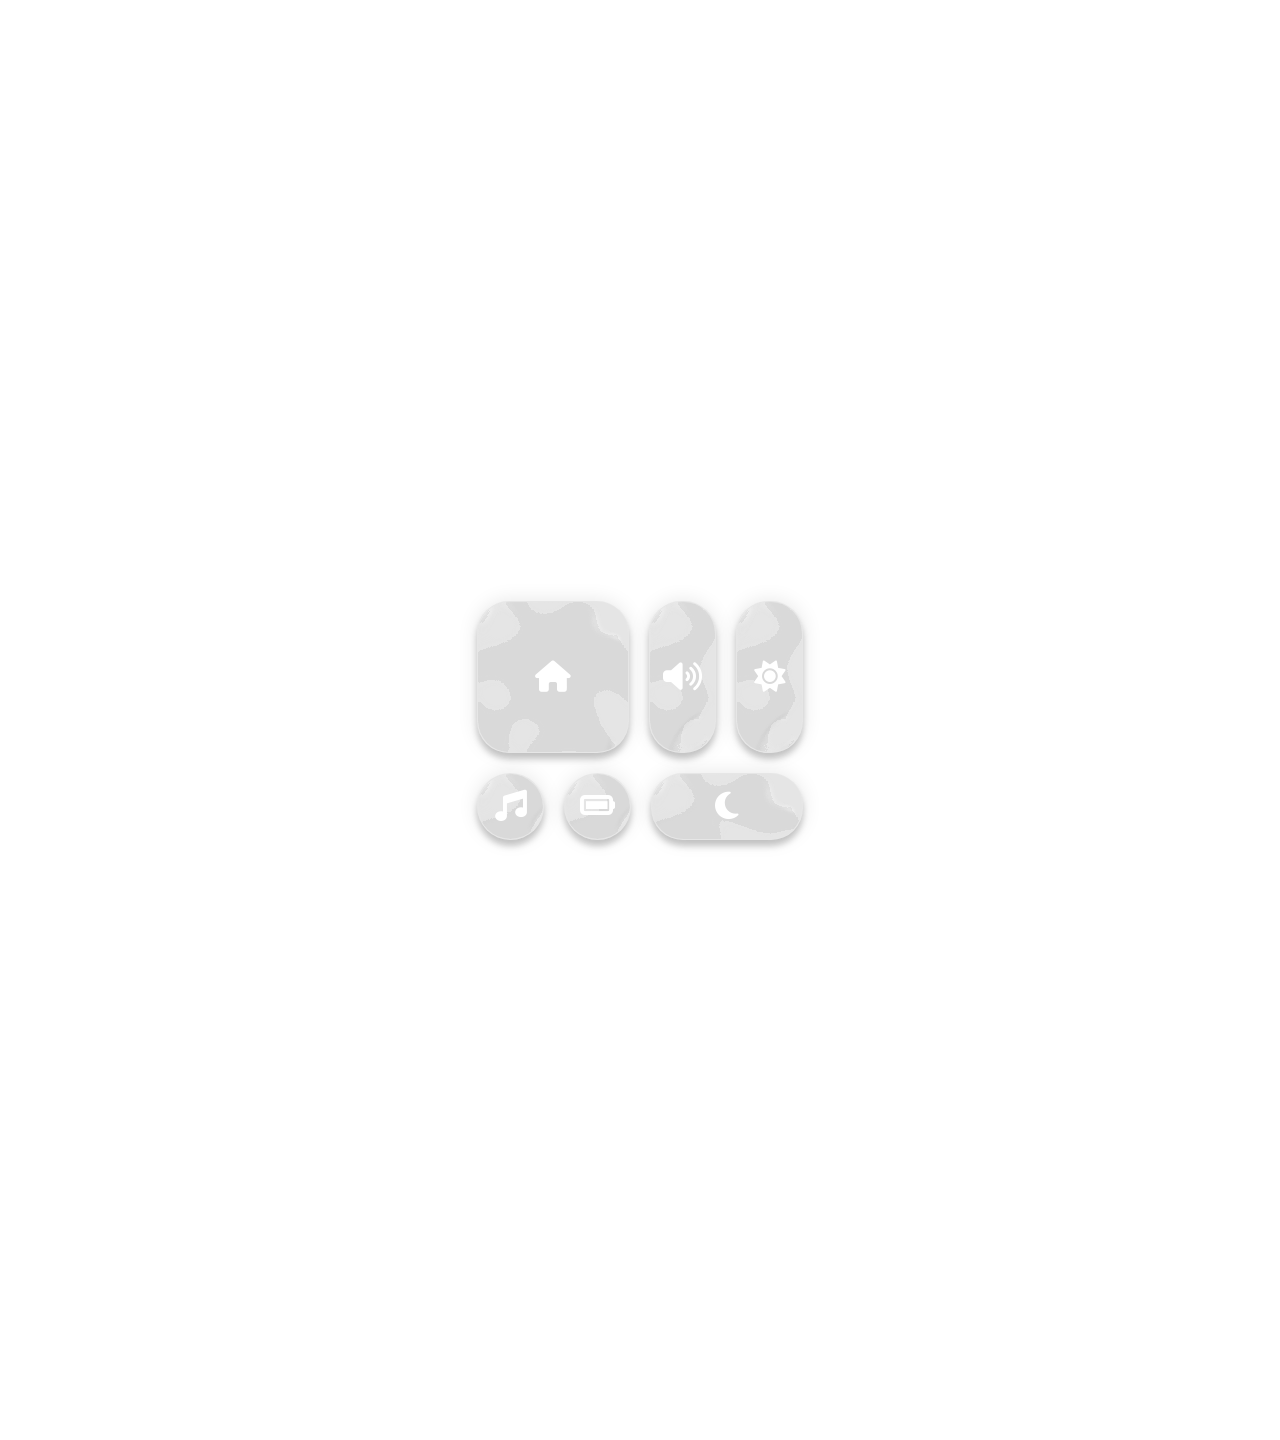
==== liquid_glass/index.html @ da21271c "feat: liquid-glass Liquid Glass? Cheguei tão perto..." ====
<!DOCTYPE html>
<html lang="pt-BR">
<head>
    <meta charset="UTF-8">
    <meta name="viewport" content="width=device-width, initial-scale=1.0">
    <title>Liquid Glass - Efeito Isolado</title>
    <link rel="stylesheet" href="style.css">
    <link rel="stylesheet" href="https://cdnjs.cloudflare.com/ajax/libs/font-awesome/6.5.2/css/all.min.css" integrity="sha512-SnH5WK+bZxgPHs44uWIX+LLJAJ9/2PkPKZ5QiAj6Ta86w+fsb2TkcmfRyVX3pBnMFcV7oQPJkl9QevSCWr3W6A==" crossorigin="anonymous" referrerpolicy="no-referrer" />
</head>
<body>
    <svg width="0" height="0" style="position: absolute; left: -10000px;">
        <defs>
          <filter id="lensFilter">
            <feTurbulence type="fractalNoise" baseFrequency="0.02 0.02" numOctaves="1" result="turbulence"/>
            <feDisplacementMap in="SourceGraphic" in2="turbulence" scale="180" xChannelSelector="G" yChannelSelector="B"/>
          </filter>
        </defs>
    </svg>

    <div class="row1">
      <div class="liquid-glass icon1">
          <div class="liquid-glass-background"></div>
          <div class="liquid-glass-content icon1"><i class="fa-solid fa-house"></i></div>
      </div>
      <div class="liquid-glass icon2">
          <div class="liquid-glass-background"></div>
          <div class="liquid-glass-content icon2"><i class="fa-solid fa-volume-high"></i></div>
      </div>
      <div class="liquid-glass icon2">
          <div class="liquid-glass-background"></div>
          <div class="liquid-glass-content icon2"><i class="fa-solid fa-sun"></i></div>
      </div>
    </div>
    <div class="row2">
      <div class="liquid-glass icon3">
          <div class="liquid-glass-background"></div>
          <div class="liquid-glass-content icon3"><i class="fa-solid fa-music"></i></div>
      </div>
      <div class="liquid-glass icon3">
          <div class="liquid-glass-background"></div>
          <div class="liquid-glass-content icon3"><i class="fa-solid fa-battery-full"></i></div>
      </div>
      <div class="liquid-glass icon4">
          <div class="liquid-glass-background"></div>
          <div class="liquid-glass-content icon4"><i class="fa-solid fa-moon"></i></div>
      </div>
    </div>

</body>
</html>
---- liquid_glass/style.css ----
@property --angle {
  syntax: "<angle>";
  inherits: false;
  initial-value: -75deg;
}

* {
    margin: 0;
    padding: 0;
    font-family: system-ui, -apple-system, BlinkMacSystemFont, 'Segoe UI', Roboto, Oxygen, Ubuntu, Cantarell, 'Open Sans', 'Helvetica Neue', sans-serif;
    color: #fff;
}

/* https://img.freepik.com/fotos-gratis/pessoas-desfrutando-de-bebida-de-guarana-ao-ar-livre_23-2150765672.jpg */
/* https://img.freepik.com/fotos-gratis/decorar-o-espaco-com-palmeiras-e-plantas-caseiras-palmeiras-perto-da-parede-sob-a-luz-do-sol-do-patio_166373-6591.jpg?t=st=1760921062~exp=1760924662~hmac=ff678873a713460c8cef966c0fa3355daeca9c210557b3ca88fed1882d3057db&w=2000 */


body {
    background: url('https://img.freepik.com/fotos-gratis/decorar-o-espaco-com-palmeiras-e-plantas-caseiras-palmeiras-perto-da-parede-sob-a-luz-do-sol-do-patio_166373-6591.jpg?t=st=1760921062~exp=1760924662~hmac=ff678873a713460c8cef966c0fa3355daeca9c210557b3ca88fed1882d3057db&w=2000') no-repeat center center;
    background-attachment: fixed;
    background-size: cover;
    height: 160vh; 
    display: flex;
    justify-content: center;
    align-items: center;
    gap: 20px;
    flex-direction: column;
}

.row1, .row2 {
    display: flex;
    gap: 20px;
    flex-direction: row;
}

.icon1, .icon2, .icon3, .icon4 {
    font-weight: 500;
    font-size: 1.4em;
    display: flex;
    justify-content: center;
    align-items: center;
    cursor: pointer;
}
.icon1 {
    aspect-ratio: 1/1;
    height: 150px;
    border-radius: 2rem;
}
.icon2 {
    aspect-ratio: 1/2.3;
    height: 150px;
    border-radius: 2rem;
}

.icon3 {
    aspect-ratio: 1/1;
    height: 65px;
    border-radius: 50%;
}

.icon4 {
    aspect-ratio: 2.3/1;
    height: 65px;
    border-radius: 2rem;
}

.liquid-glass {
    position: fixed;
    background: rgba(0, 0, 0, 0.1);
    border: 1px solid rgba(255, 255, 255, 0.05);
    box-shadow: 0 6px 6px rgba(0, 0, 0, 0.2), 0 0 20px rgba(0, 0, 0, 0.1);
    overflow: hidden;
    position: relative;
    transition: transform 400ms cubic-bezier(0.25, 1, 0.5, 1);
}

.liquid-glass:hover {
    transform: scale(0.98);
}

.liquid-glass::before {
    content: "";
    position: absolute;
    z-index: 2;
    inset: 0;
    border-radius: 2rem;
    padding: 1px;
    
    background: conic-gradient(
      from var(--angle) at 50% 50%,
      transparent 0%,
      rgba(255, 255, 255, 0.05) 5% 15%,
      transparent 25%
    );
    
    -webkit-mask: linear-gradient(#fff 0 0) content-box, linear-gradient(#fff 0 0);
            mask: linear-gradient(#fff 0 0) content-box, linear-gradient(#fff 0 0);
    -webkit-mask-composite: xor;
            mask-composite: exclude;

    transition: --angle 500ms ease-in-out;
}

.liquid-glass:hover::before {
    --angle: -255deg;
}

.liquid-glass-background {
    position: absolute;
    top: 0;
    left: 0;
    width: 100%;
    height: 100%;
    background: rgba(0, 0, 0, 0.05);
    backdrop-filter: blur(4px) saturate(100%);
    filter: url(#lensFilter);
    z-index: 1;
}

.liquid-glass-content {
    position: relative;
    z-index: 3;
    width: 100%;
    height: 100%;
}

.liquid-glass-content::after {
    content: '';
    position: absolute;
    z-index: 4;
    top: 0;
    left: -50%;
    width: 40%;
    height: 100%;
    
    background: linear-gradient(
      90deg,
      transparent,
      rgba(255, 255, 255, 0.009),
      transparent
    );
    
    transform: skewX(-25deg);
    transition: left 600ms cubic-bezier(0.25, 1, 0.5, 1);
}

.liquid-glass:hover .liquid-glass-content::after {
    left: 110%;
}
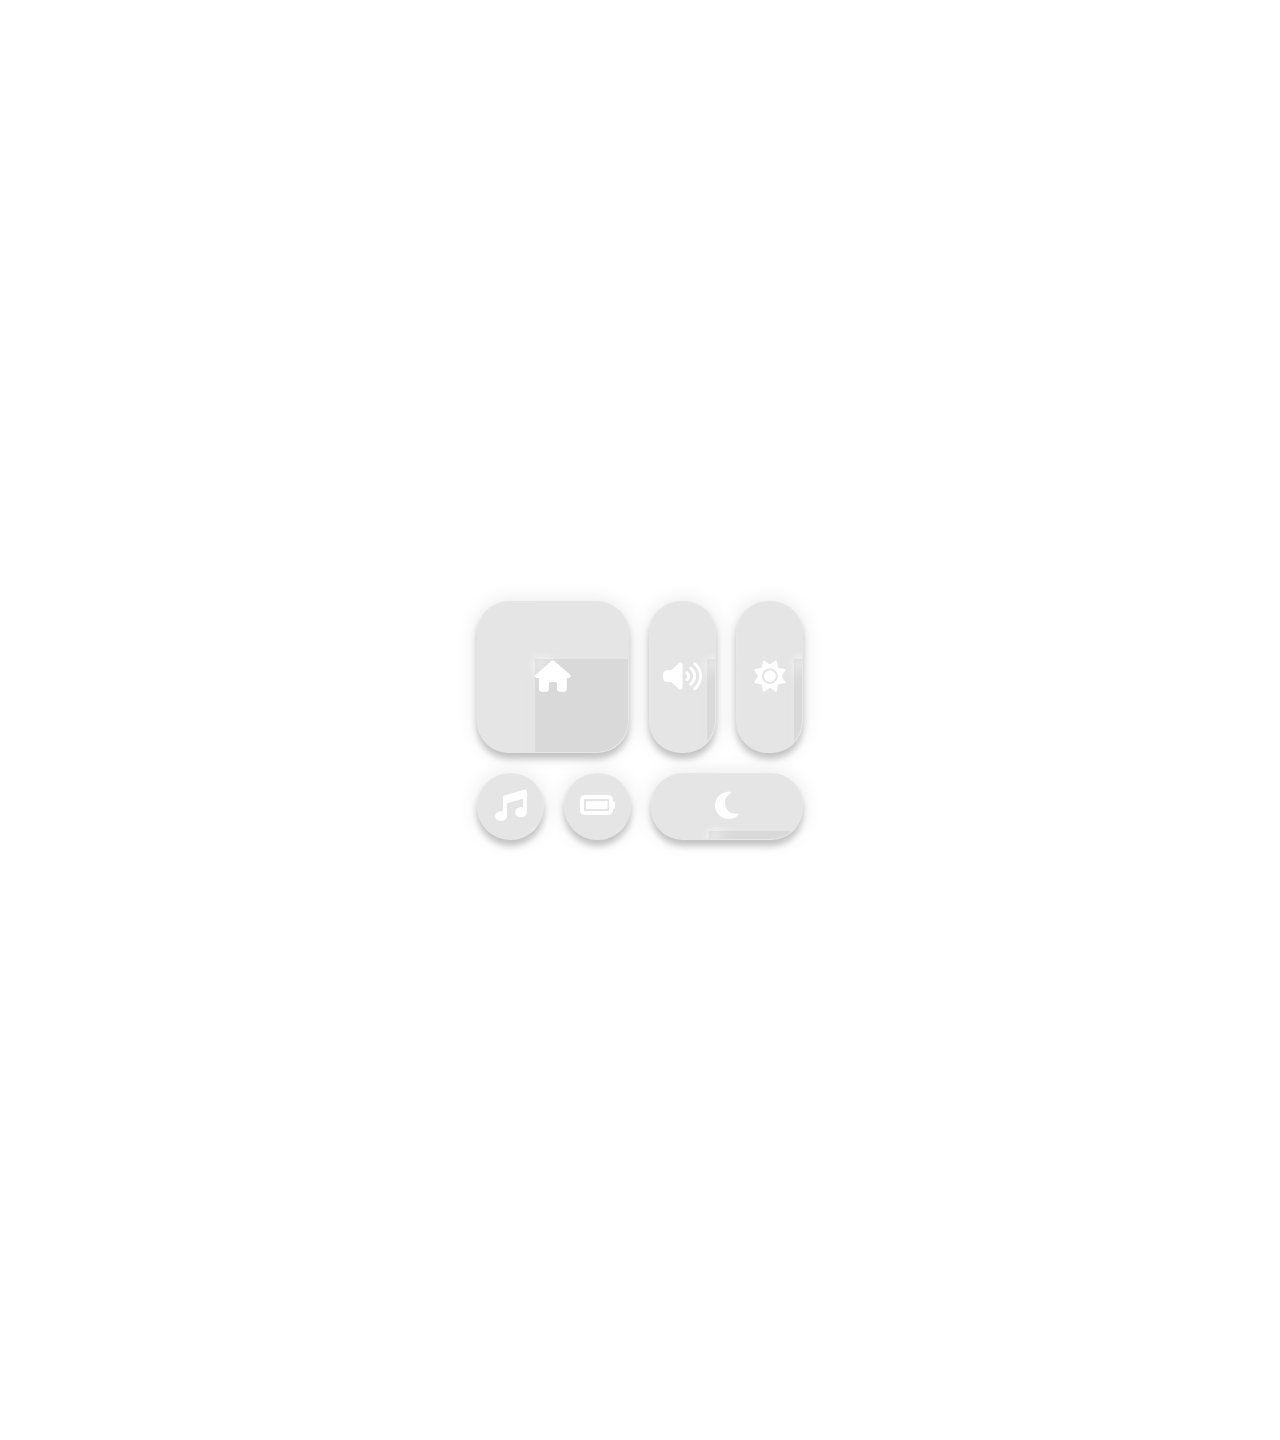
==== commit ac81e28b: "Update index.html" ====
--- a/liquid_glass/index.html
+++ b/liquid_glass/index.html
@@ -4,6 +4,7 @@
     <meta charset="UTF-8">
     <meta name="viewport" content="width=device-width, initial-scale=1.0">
     <title>Liquid Glass - Efeito Isolado</title>
+    <link rel="shortcut icon" href="https://cdn-icons-png.flaticon.com/256/896/896123.png" type="image/x-icon">
     <link rel="stylesheet" href="style.css">
     <link rel="stylesheet" href="https://cdnjs.cloudflare.com/ajax/libs/font-awesome/6.5.2/css/all.min.css" integrity="sha512-SnH5WK+bZxgPHs44uWIX+LLJAJ9/2PkPKZ5QiAj6Ta86w+fsb2TkcmfRyVX3pBnMFcV7oQPJkl9QevSCWr3W6A==" crossorigin="anonymous" referrerpolicy="no-referrer" />
 </head>
@@ -11,8 +12,27 @@
     <svg width="0" height="0" style="position: absolute; left: -10000px;">
         <defs>
           <filter id="lensFilter">
-            <feTurbulence type="fractalNoise" baseFrequency="0.02 0.02" numOctaves="1" result="turbulence"/>
-            <feDisplacementMap in="SourceGraphic" in2="turbulence" scale="180" xChannelSelector="G" yChannelSelector="B"/>
+            <feTurbulence type="fractalNoise" baseFrequency="0.02 0.02" numOctaves="1" result="turbulence" primitiveUnits="userSpaceOnUse"/>
+            
+            <feFlood flood-color="#808080" result="midGray"/>
+            
+            <feImage 
+              href="data:image/svg+xml,<svg xmlns='http://www.w3.org/2000/svg'><radialGradient id='g' cx='.5' cy='.5' r='.75'><stop offset='20%' stop-color='black'/><stop offset='100%' stop-color='white'/></radialGradient><rect width='1' height='1' fill='url(%23g)'/></svg>"
+              x="0" y="0" width="100%" height="100%"
+              preserveAspectRatio="none"
+              result="vignetteMask"
+            />
+            
+            <feComposite in="midGray" in2="vignetteMask" operator="out" result="centerGray"/>
+            
+            <feComposite in="turbulence" in2="vignetteMask" operator="in" result="edgeTurbulence"/>
+            
+            <feMerge result="finalMap">
+              <feMergeNode in="centerGray"/>
+              <feMergeNode in="edgeTurbulence"/>
+            </feMerge>
+            
+            <feDisplacementMap in="SourceGraphic" in2="finalMap" scale="200" xChannelSelector="G" yChannelSelector="B" primitiveUnits="userSpaceOnUse"/>
           </filter>
         </defs>
     </svg>
